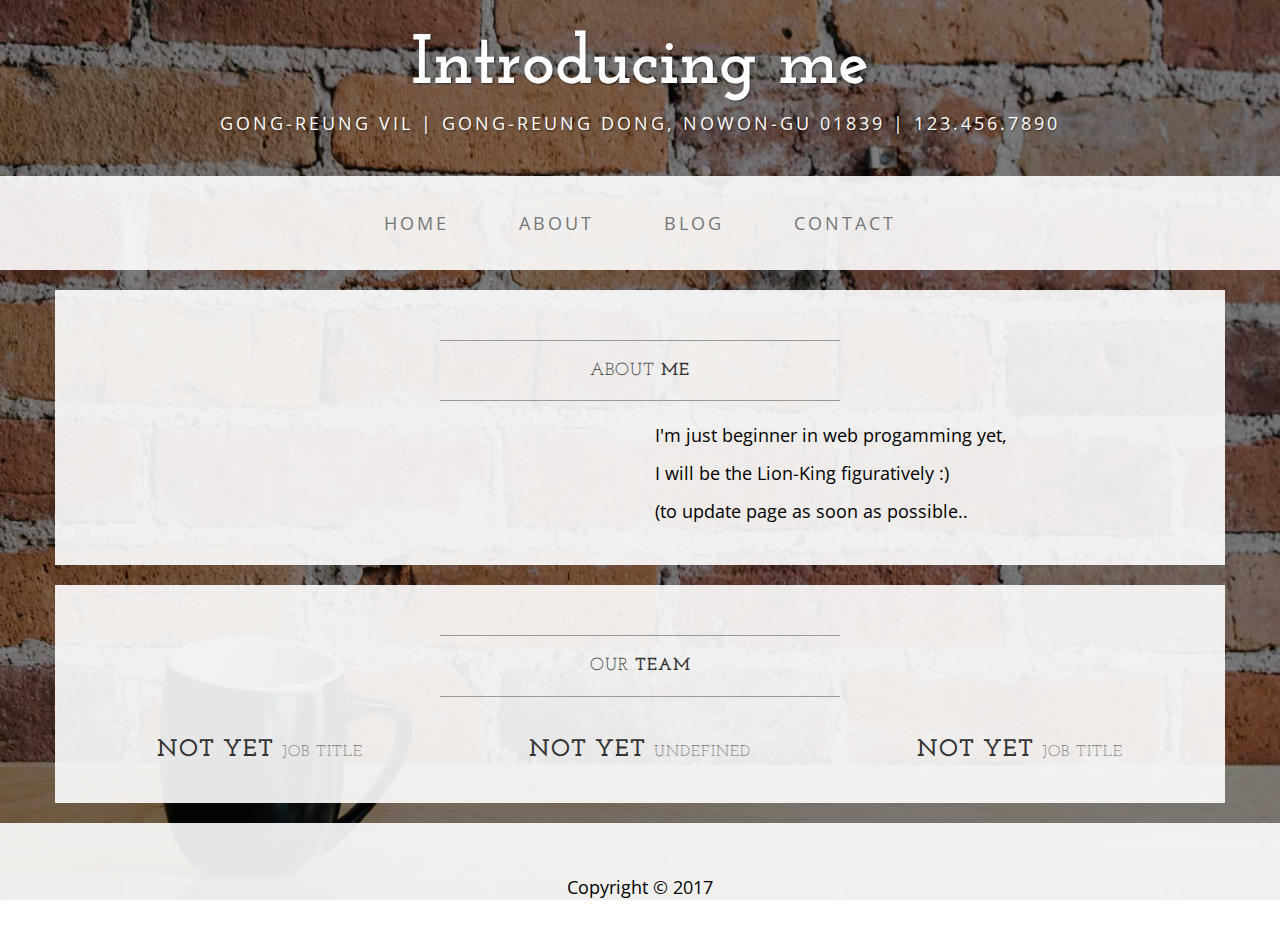
==== about.html @ f83a2f17 "first commit" ====
<!DOCTYPE html>
<html lang="en">

<head>

    <meta charset="utf-8">
    <meta http-equiv="X-UA-Compatible" content="IE=edge">
    <meta name="viewport" content="width=device-width, initial-scale=1">
    <meta name="description" content="">
    <meta name="author" content="">

    <title>About</title>

    <!-- Bootstrap Core CSS -->
    <link href="css/bootstrap.min.css" rel="stylesheet">

    <!-- Custom CSS -->
    <link href="css/business-casual.css" rel="stylesheet">

    <!-- Fonts -->
    <link href="https://fonts.googleapis.com/css?family=Open+Sans:300italic,400italic,600italic,700italic,800italic,400,300,600,700,800" rel="stylesheet" type="text/css">
    <link href="https://fonts.googleapis.com/css?family=Josefin+Slab:100,300,400,600,700,100italic,300italic,400italic,600italic,700italic" rel="stylesheet" type="text/css">

    <!-- HTML5 Shim and Respond.js IE8 support of HTML5 elements and media queries -->
    <!-- WARNING: Respond.js doesn't work if you view the page via file:// -->
    <!--[if lt IE 9]>
        <script src="https://oss.maxcdn.com/libs/html5shiv/3.7.0/html5shiv.js"></script>
        <script src="https://oss.maxcdn.com/libs/respond.js/1.4.2/respond.min.js"></script>
    <![endif]-->

</head>

<body>

    <div class="brand">Introducing me</div>
    <div class="address-bar">Gong-reung Vil | Gong-reung Dong, Nowon-Gu 01839 | 123.456.7890</div>

    <!-- Navigation -->
    <nav class="navbar navbar-default" role="navigation">
        <div class="container">
            <!-- Brand and toggle get grouped for better mobile display -->
            <div class="navbar-header">
                <button type="button" class="navbar-toggle" data-toggle="collapse" data-target="#bs-example-navbar-collapse-1">
                    <span class="sr-only">Toggle navigation</span>
                    <span class="icon-bar"></span>
                    <span class="icon-bar"></span>
                    <span class="icon-bar"></span>
                </button>
                <!-- navbar-brand is hidden on larger screens, but visible when the menu is collapsed -->
                <a class="navbar-brand" href="index.html">Business Casual</a>
            </div>
            <!-- Collect the nav links, forms, and other content for toggling -->
            <div class="collapse navbar-collapse" id="bs-example-navbar-collapse-1">
                <ul class="nav navbar-nav">
                    <li>
                        <a href="index.html">Home</a>
                    </li>
                    <li>
                        <a href="about.html">About</a>
                    </li>
                    <li>
                        <a href="blog.html">Blog</a>
                    </li>
                    <li>
                        <a href="contact.html">Contact</a>
                    </li>
                </ul>
            </div>
            <!-- /.navbar-collapse -->
        </div>
        <!-- /.container -->
    </nav>

    <div class="container">

        <div class="row">
            <div class="box">
                <div class="col-lg-12">
                    <hr>
                    <h2 class="intro-text text-center">About
                        <strong>ME</strong>
                    </h2>
                    <hr>
                </div>
                <div class="col-md-6">
                    <img class="img-responsive img-border-left" src="https://ae01.alicdn.com/kf/HTB1dZlzJpXXXXXFXpXXq6xXFXXXK/Lion-s-Mane-Dog-Hat-Dog-s-toy-like-lion-mane-hat-Stuffed-Plush-Toy-Hat.jpg" alt="">
                </div>
                <div class="col-md-6">
                    <p>I'm just beginner in web progamming yet,</p>
                    <p>I will be the Lion-King figuratively :)</p>
                    <p>(to update page as soon as possible..</p>
                </div>
                <div class="clearfix"></div>
            </div>
        </div>

        <div class="row">
            <div class="box">
                <div class="col-lg-12">
                    <hr>
                    <h2 class="intro-text text-center">Our
                        <strong>Team</strong>
                    </h2>
                    <hr>
                </div>
                <div class="col-sm-4 text-center">
                    <img class="img-responsive" src="http://placehold.it/750x450" alt="">
                    <h3>Not yet
                        <small>Job Title</small>
                    </h3>
                </div>
                <div class="col-sm-4 text-center">
                    <img class="img-responsive" src="http://placehold.it/750x450" alt="">
                    <h3>Not yet
                        <small>Undefined</small>
                    </h3>
                </div>
                <div class="col-sm-4 text-center">
                    <img class="img-responsive" src="http://placehold.it/750x450" alt="">
                    <h3>Not yet
                        <small>Job Title</small>
                    </h3>
                </div>
                <div class="clearfix"></div>
            </div>
        </div>

    </div>
    <!-- /.container -->

    <footer>
        <div class="container">
            <div class="row">
                <div class="col-lg-12 text-center">
                    <p>Copyright &copy; 2017</p>
                </div>
            </div>
        </div>
    </footer>

    <!-- jQuery -->
    <script src="js/jquery.js"></script>

    <!-- Bootstrap Core JavaScript -->
    <script src="js/bootstrap.min.js"></script>

</body>

</html>
---- css/business-casual.css ----
/*!
 * Start Bootstrap - Business Casual (http://startbootstrap.com/)
 * Copyright 2013-2016 Start Bootstrap
 * Licensed under MIT (https://github.com/BlackrockDigital/startbootstrap/blob/gh-pages/LICENSE)
 */

body {
    font-family: "Open Sans","Helvetica Neue",Helvetica,Arial,sans-serif;
    background: url('../img/bg.jpg') no-repeat center center fixed;
    -webkit-background-size: cover;
    -moz-background-size: cover;
    background-size: cover;
    -o-background-size: cover;
}

h1,
h2,
h3,
h4,
h5,
h6 {
    text-transform: uppercase;
    font-family: "Josefin Slab","Helvetica Neue",Helvetica,Arial,sans-serif;
    font-weight: 700;
    letter-spacing: 1px;
}

p {
    font-size: 1.25em;
    line-height: 1.6;
    color: #000;
}

hr {
    max-width: 400px;
    border-color: #999999;
}

.brand,
.address-bar {
    display: none;
}

.navbar-brand {
    text-transform: uppercase;
    font-weight: 900;
    letter-spacing: 2px;
}

.navbar-nav {
    text-transform: uppercase;
    font-weight: 400;
    letter-spacing: 3px;
}

.img-full {
    min-width: 100%;
}

.brand-before,
.brand-name {
    text-transform: capitalize;
}

.brand-before {
    margin: 15px 0;
}

.brand-name {
    margin: 0;
    font-size: 4em;
}

.tagline-divider {
    margin: 15px auto 3px;
    max-width: 250px;
    border-color: #999999;
}

.box {
    margin-bottom: 20px;
    padding: 30px 15px;
    background: #fff;
    background: rgba(255,255,255,0.9);
}

.intro-text {
    text-transform: uppercase;
    font-size: 1.25em;
    font-weight: 400;
    letter-spacing: 1px;
}

.img-border {
    float: none;
    margin: 0 auto 0;
    border: #999999 solid 1px;
}

.img-left {
    float: none;
    margin: 0 auto 0;
}

footer {
    background: #fff;
    background: rgba(255,255,255,0.9);
}

footer p {
    margin: 0;
    padding: 50px 0;
}

@media screen and (min-width:768px) {
    .brand {
        display: inherit;
        margin: 0;
        padding: 30px 0 10px;
        text-align: center;
        text-shadow: 1px 1px 2px rgba(0,0,0,0.5);
        font-family: "Josefin Slab","Helvetica Neue",Helvetica,Arial,sans-serif;
        font-size: 5em;
        font-weight: 700;
        line-height: normal;
        color: #fff;
    }

    .top-divider {
        margin-top: 0;
    }

    .img-left {
        float: left;
        margin-right: 25px;
    }

    .address-bar {
        display: inherit;
        margin: 0;
        padding: 0 0 40px;
        text-align: center;
        text-shadow: 1px 1px 2px rgba(0,0,0,0.5);
        text-transform: uppercase;
        font-size: 1.25em;
        font-weight: 400;
        letter-spacing: 3px;
        color: #fff;
    }

    .navbar {
        border-radius: 0;
    }

    .navbar-header {
        display: none;
    }

    .navbar {
        min-height: 0;
    }

    .navbar-default {
        border: none;
        background: #fff;
        background: rgba(255,255,255,0.9);
    }

    .nav>li>a {
        padding: 35px;
    }

    .navbar-nav>li>a {
        line-height: normal;
    }

    .navbar-nav {
        display: table;
        float: none;
        margin: 0 auto;
        table-layout: fixed;
        font-size: 1.25em;
    }
}

@media screen and (min-width:1200px) {
    .box:after {
        content: '';
        display: table;
        clear: both;
    }
}
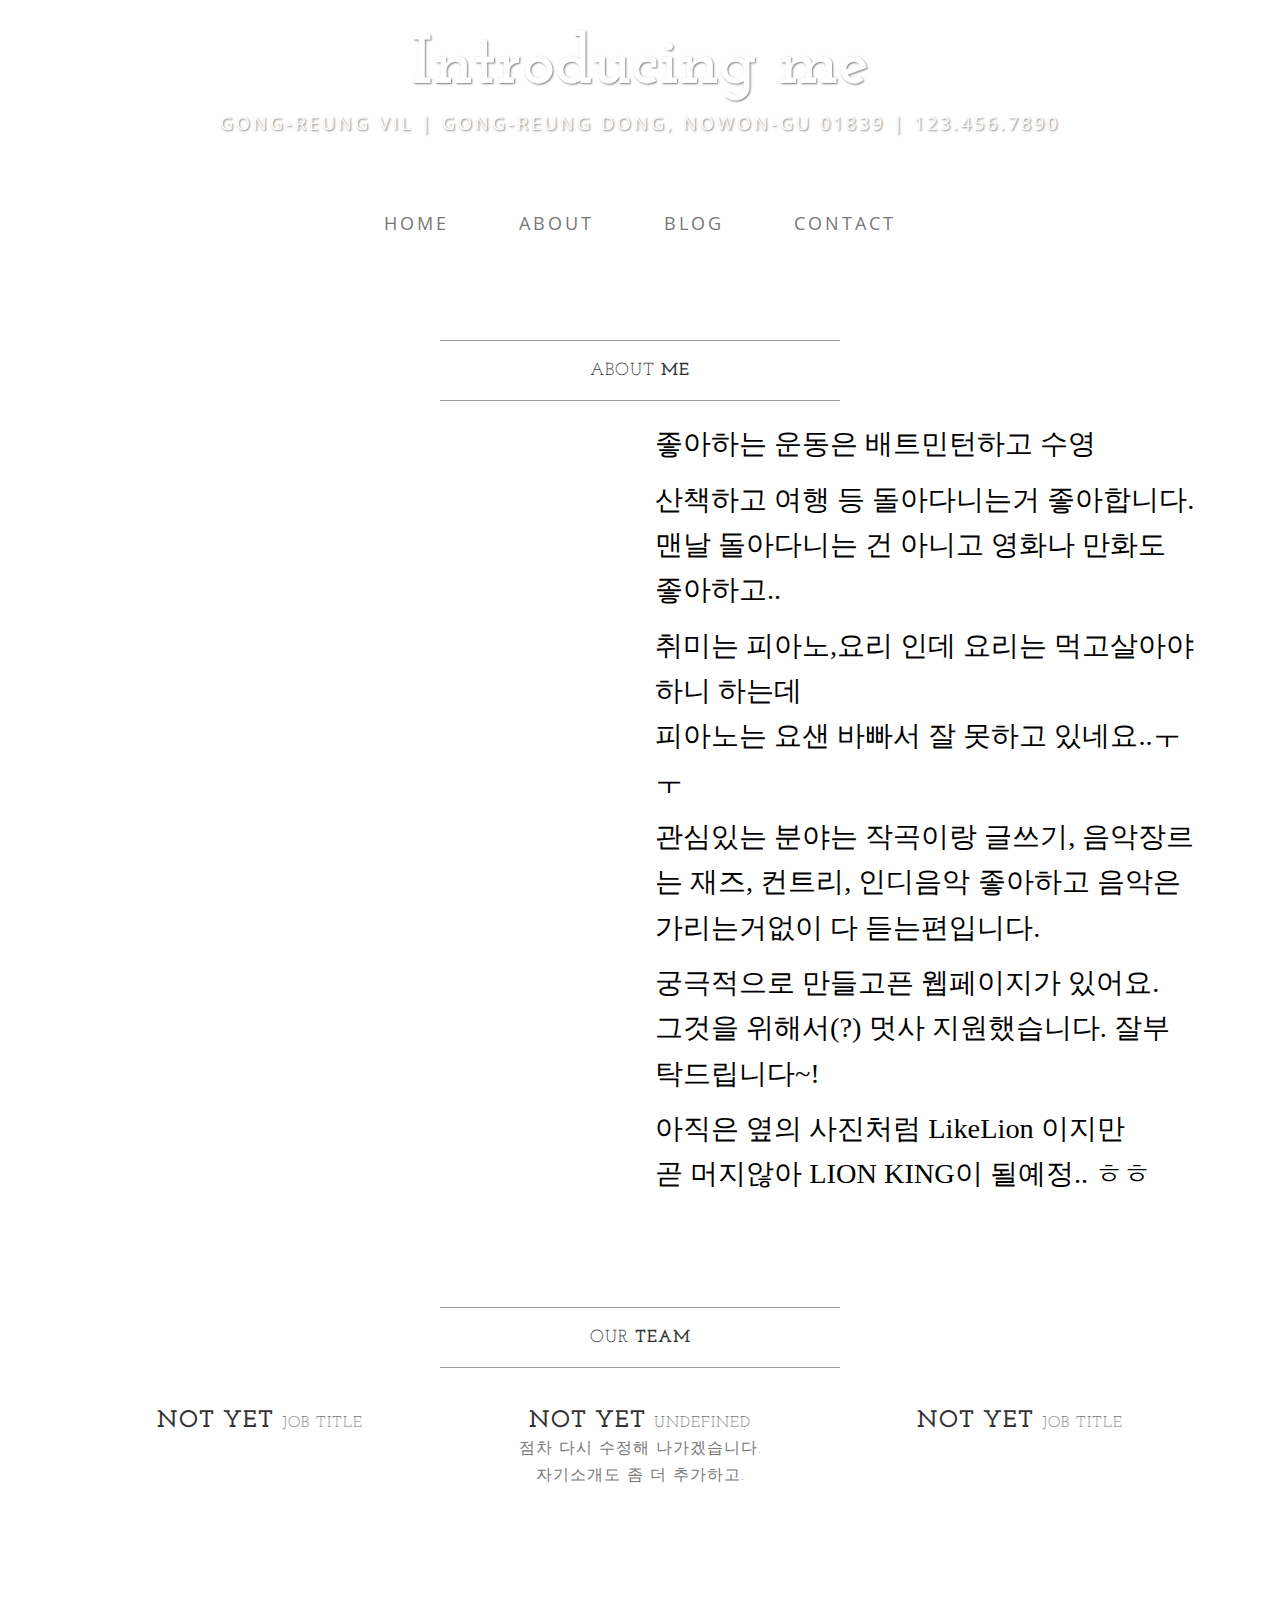
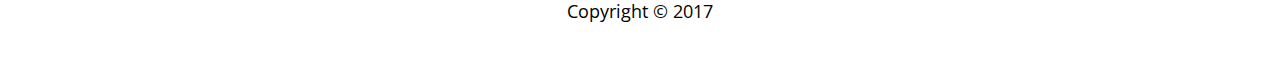
==== commit 500b2dbc: "여러가지 수정 글씨 폰트 추가 , 자기소개 수정 등 git 확인" ====
--- a/about.html
+++ b/about.html
@@ -86,9 +86,13 @@
                     <img class="img-responsive img-border-left" src="https://ae01.alicdn.com/kf/HTB1dZlzJpXXXXXFXpXXq6xXFXXXK/Lion-s-Mane-Dog-Hat-Dog-s-toy-like-lion-mane-hat-Stuffed-Plush-Toy-Hat.jpg" alt="">
                 </div>
                 <div class="col-md-6">
-                    <p>I'm just beginner in web progamming yet,</p>
-                    <p>I will be the Lion-King figuratively :)</p>
-                    <p>(to update page as soon as possible..</p>
+                    <p style="font-family:Nanum Pen Script; font-size:28.35px;">좋아하는 운동은 배트민턴하고 수영</p>
+                    <p style="font-family:Nanum Pen Script; font-size:28.35px;">산책하고 여행 등 돌아다니는거 좋아합니다. <br>맨날 돌아다니는 건 아니고 영화나 만화도 좋아하고..</p>
+                    <p style="font-family:Nanum Pen Script; font-size:28.35px;">취미는 피아노,요리 인데 요리는 먹고살아야하니 하는데 <br>피아노는 요샌 바빠서 잘 못하고 있네요..ㅜㅜ</p>
+                    <p style="font-family:Nanum Pen Script; font-size:28.35px;">관심있는 분야는 작곡이랑 글쓰기, 음악장르는 재즈, 컨트리, 인디음악 좋아하고 음악은 가리는거없이 다 듣는편입니다.</p>
+                    <p style="font-family:Nanum Pen Script; font-size:28.35px;">궁극적으로 만들고픈 웹페이지가 있어요. <br>그것을 위해서(?) 멋사 지원했습니다. 잘부탁드립니다~!</p>
+                    <p style="font-family:Nanum Pen Script; font-size:28.35px;">아직은 옆의 사진처럼 LikeLion 이지만 <br>곧 머지않아 LION KING이 될예정.. ㅎㅎ</p>
+                    
                 </div>
                 <div class="clearfix"></div>
             </div>
@@ -112,7 +116,7 @@
                 <div class="col-sm-4 text-center">
                     <img class="img-responsive" src="http://placehold.it/750x450" alt="">
                     <h3>Not yet
-                        <small>Undefined</small>
+                        <small>Undefined<br>점차 다시 수정해 나가겠습니다. <br>자기소개도 좀 더 추가하고.</small>
                     </h3>
                 </div>
                 <div class="col-sm-4 text-center">
--- a/css/business-casual.css
+++ b/css/business-casual.css
@@ -3,10 +3,11 @@
  * Copyright 2013-2016 Start Bootstrap
  * Licensed under MIT (https://github.com/BlackrockDigital/startbootstrap/blob/gh-pages/LICENSE)
  */
-
+@import url(http://fonts.googleapis.com/earlyaccess/nanumpenscript.css);
+@import url(http://fonts.googleapis.com/earlyaccess/notosanskr.css);
 body {
     font-family: "Open Sans","Helvetica Neue",Helvetica,Arial,sans-serif;
-    background: url('../img/bg.jpg') no-repeat center center fixed;
+    /*background: url('../img/') no-repeat center center fixed;*/
     -webkit-background-size: cover;
     -moz-background-size: cover;
     background-size: cover;
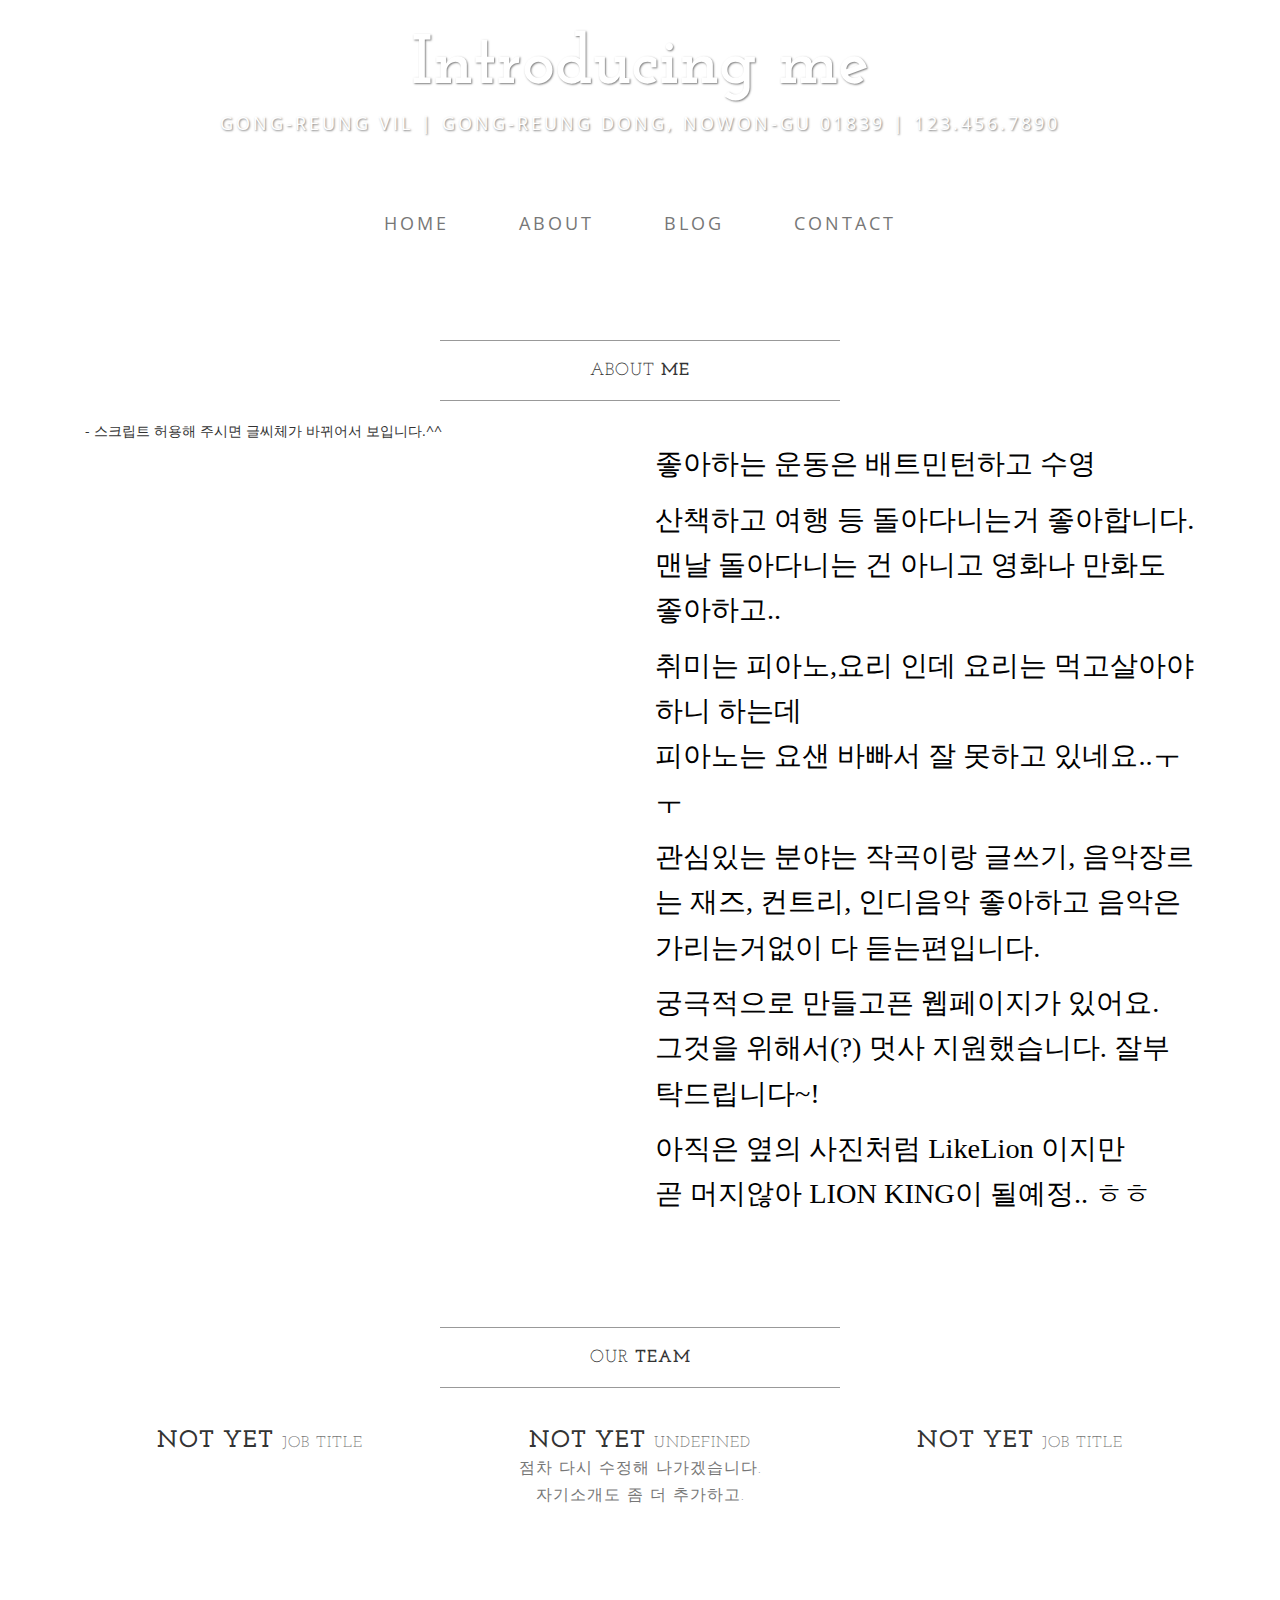
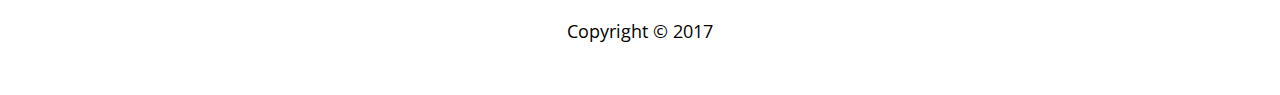
==== commit da19c404: "스크립트 허용하도록 참고문구 넣음 부탁드립니당~!" ====
--- a/about.html
+++ b/about.html
@@ -79,8 +79,11 @@
                     <hr>
                     <h2 class="intro-text text-center">About
                         <strong>ME</strong>
+                        
                     </h2>
+                    
                     <hr>
+                    - 스크립트 허용해 주시면 글씨체가 바뀌어서 보입니다.^^
                 </div>
                 <div class="col-md-6">
                     <img class="img-responsive img-border-left" src="https://ae01.alicdn.com/kf/HTB1dZlzJpXXXXXFXpXXq6xXFXXXK/Lion-s-Mane-Dog-Hat-Dog-s-toy-like-lion-mane-hat-Stuffed-Plush-Toy-Hat.jpg" alt="">
--- a/css/business-casual.css
+++ b/css/business-casual.css
@@ -5,6 +5,7 @@
  */
 @import url(http://fonts.googleapis.com/earlyaccess/nanumpenscript.css);
 @import url(http://fonts.googleapis.com/earlyaccess/notosanskr.css);
+
 body {
     font-family: "Open Sans","Helvetica Neue",Helvetica,Arial,sans-serif;
     /*background: url('../img/') no-repeat center center fixed;*/
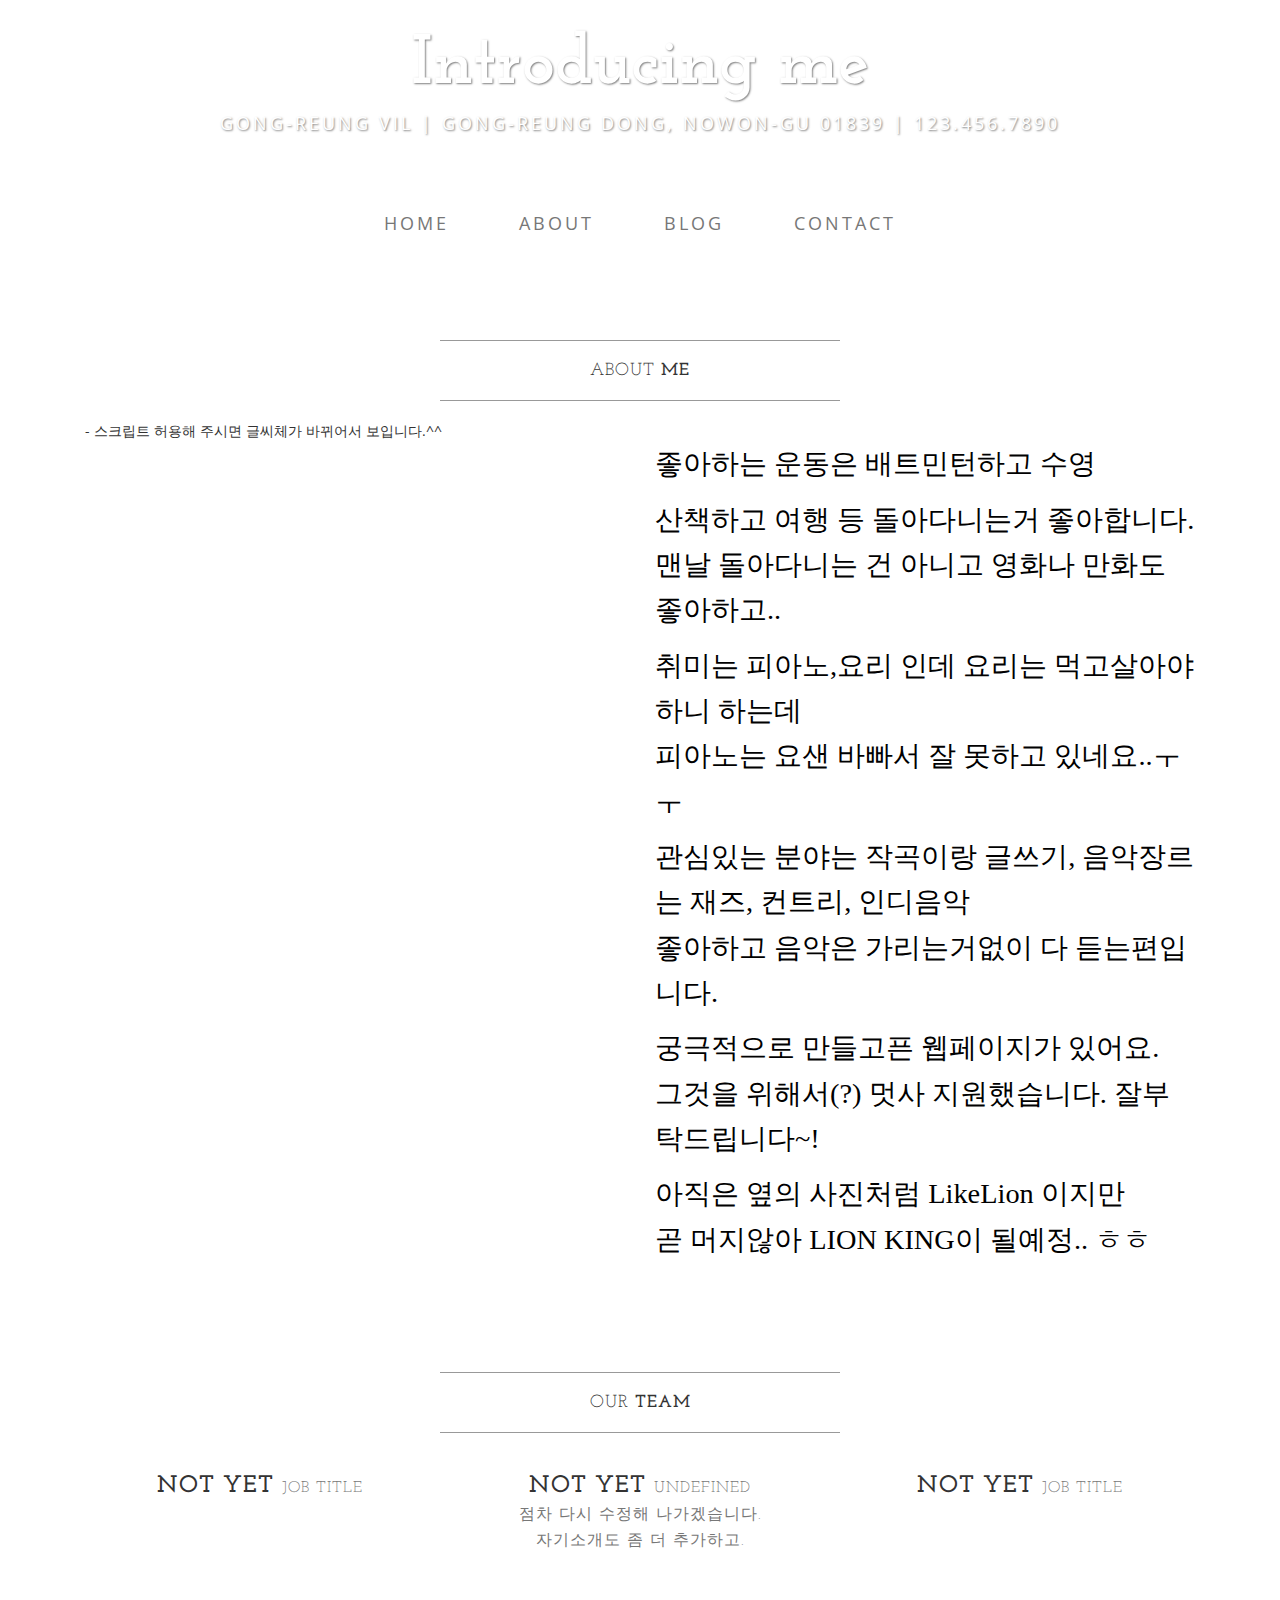
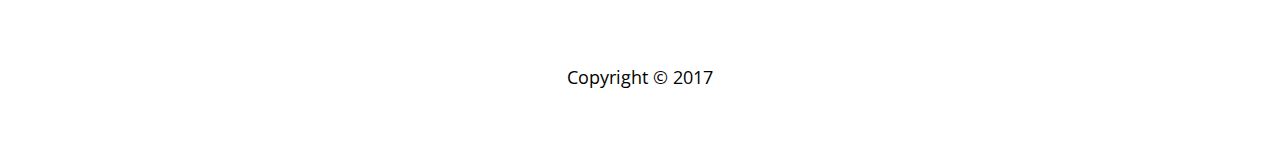
==== commit fab10794: "사소한 띄어쓰기.." ====
--- a/about.html
+++ b/about.html
@@ -92,7 +92,7 @@
                     <p style="font-family:Nanum Pen Script; font-size:28.35px;">좋아하는 운동은 배트민턴하고 수영</p>
                     <p style="font-family:Nanum Pen Script; font-size:28.35px;">산책하고 여행 등 돌아다니는거 좋아합니다. <br>맨날 돌아다니는 건 아니고 영화나 만화도 좋아하고..</p>
                     <p style="font-family:Nanum Pen Script; font-size:28.35px;">취미는 피아노,요리 인데 요리는 먹고살아야하니 하는데 <br>피아노는 요샌 바빠서 잘 못하고 있네요..ㅜㅜ</p>
-                    <p style="font-family:Nanum Pen Script; font-size:28.35px;">관심있는 분야는 작곡이랑 글쓰기, 음악장르는 재즈, 컨트리, 인디음악 좋아하고 음악은 가리는거없이 다 듣는편입니다.</p>
+                    <p style="font-family:Nanum Pen Script; font-size:28.35px;">관심있는 분야는 작곡이랑 글쓰기, 음악장르는 재즈, 컨트리, 인디음악<br>좋아하고 음악은 가리는거없이 다 듣는편입니다.</p>
                     <p style="font-family:Nanum Pen Script; font-size:28.35px;">궁극적으로 만들고픈 웹페이지가 있어요. <br>그것을 위해서(?) 멋사 지원했습니다. 잘부탁드립니다~!</p>
                     <p style="font-family:Nanum Pen Script; font-size:28.35px;">아직은 옆의 사진처럼 LikeLion 이지만 <br>곧 머지않아 LION KING이 될예정.. ㅎㅎ</p>
                     
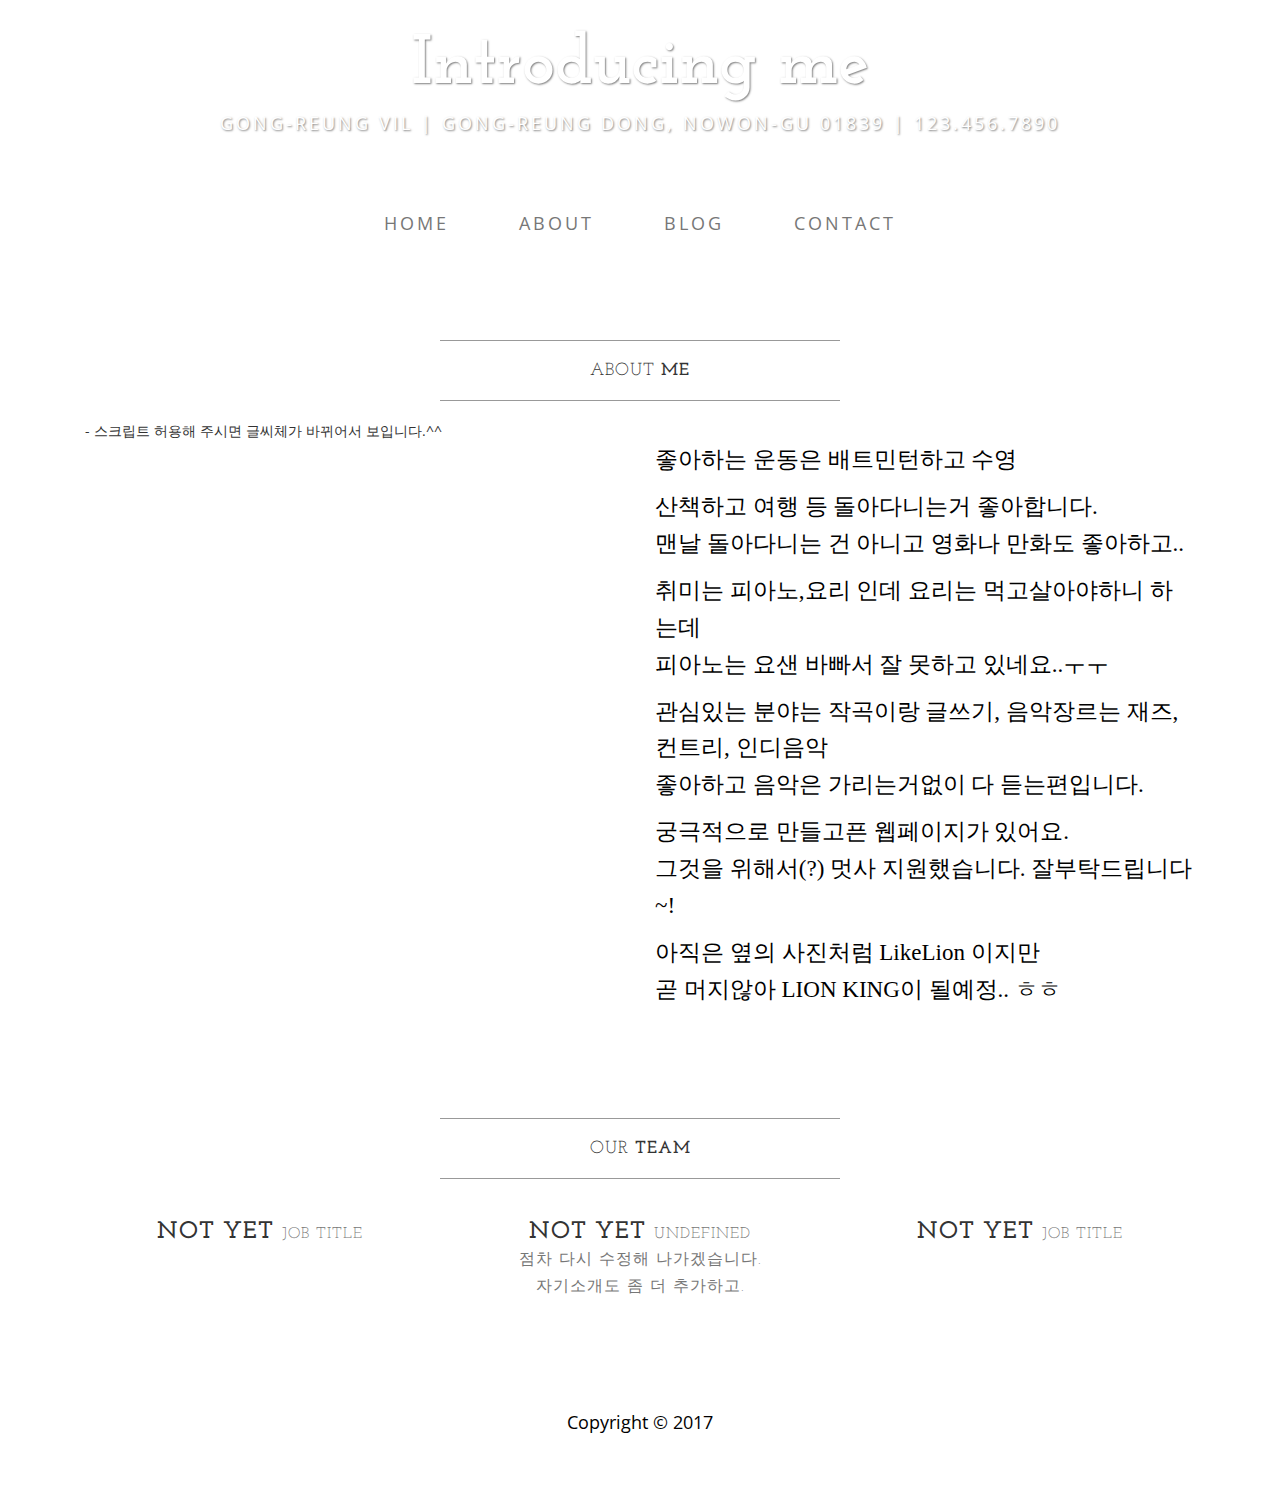
==== commit 990e1bf1: "반응형으로 우선 간단하게 업데이트 및 여러 자잘한 수정들 글씨 폰트 등" ====
--- a/about.html
+++ b/about.html
@@ -85,17 +85,17 @@
                     <hr>
                     - 스크립트 허용해 주시면 글씨체가 바뀌어서 보입니다.^^
                 </div>
-                <div class="col-md-6">
+                <div class="col-md-6 ">
                     <img class="img-responsive img-border-left" src="https://ae01.alicdn.com/kf/HTB1dZlzJpXXXXXFXpXXq6xXFXXXK/Lion-s-Mane-Dog-Hat-Dog-s-toy-like-lion-mane-hat-Stuffed-Plush-Toy-Hat.jpg" alt="">
                 </div>
-                <div class="col-md-6">
-                    <p style="font-family:Nanum Pen Script; font-size:28.35px;">좋아하는 운동은 배트민턴하고 수영</p>
-                    <p style="font-family:Nanum Pen Script; font-size:28.35px;">산책하고 여행 등 돌아다니는거 좋아합니다. <br>맨날 돌아다니는 건 아니고 영화나 만화도 좋아하고..</p>
-                    <p style="font-family:Nanum Pen Script; font-size:28.35px;">취미는 피아노,요리 인데 요리는 먹고살아야하니 하는데 <br>피아노는 요샌 바빠서 잘 못하고 있네요..ㅜㅜ</p>
-                    <p style="font-family:Nanum Pen Script; font-size:28.35px;">관심있는 분야는 작곡이랑 글쓰기, 음악장르는 재즈, 컨트리, 인디음악<br>좋아하고 음악은 가리는거없이 다 듣는편입니다.</p>
-                    <p style="font-family:Nanum Pen Script; font-size:28.35px;">궁극적으로 만들고픈 웹페이지가 있어요. <br>그것을 위해서(?) 멋사 지원했습니다. 잘부탁드립니다~!</p>
-                    <p style="font-family:Nanum Pen Script; font-size:28.35px;">아직은 옆의 사진처럼 LikeLion 이지만 <br>곧 머지않아 LION KING이 될예정.. ㅎㅎ</p>
-                    
+                <div class="col-md-6 ">
+                    <p style="font-family:Nanum Pen Script; font-size:1.8vmax;">좋아하는 운동은 배트민턴하고 수영</p>
+                    <p style="font-family:Nanum Pen Script; font-size:1.8vmax;">산책하고 여행 등 돌아다니는거 좋아합니다. <br>맨날 돌아다니는 건 아니고 영화나 만화도 좋아하고..</p>
+                    <p style="font-family:Nanum Pen Script; font-size:1.8vmax;">취미는 피아노,요리 인데 요리는 먹고살아야하니 하는데 <br>피아노는 요샌 바빠서 잘 못하고 있네요..ㅜㅜ</p>
+                    <p style="font-family:Nanum Pen Script; font-size:1.8vmax;">관심있는 분야는 작곡이랑 글쓰기, 음악장르는 재즈, 컨트리, 인디음악<br>좋아하고 음악은 가리는거없이 다 듣는편입니다.</p>
+                    <p style="font-family:Nanum Pen Script; font-size:1.8vmax;">궁극적으로 만들고픈 웹페이지가 있어요. <br>그것을 위해서(?) 멋사 지원했습니다. 잘부탁드립니다~!</p>
+                    <p style="font-family:Nanum Pen Script; font-size:1.8vmax;">아직은 옆의 사진처럼 LikeLion 이지만 <br>곧 머지않아 LION KING이 될예정.. ㅎㅎ</p>
+                    <!--28.35px;  vw  vmax rem em-->
                 </div>
                 <div class="clearfix"></div>
             </div>
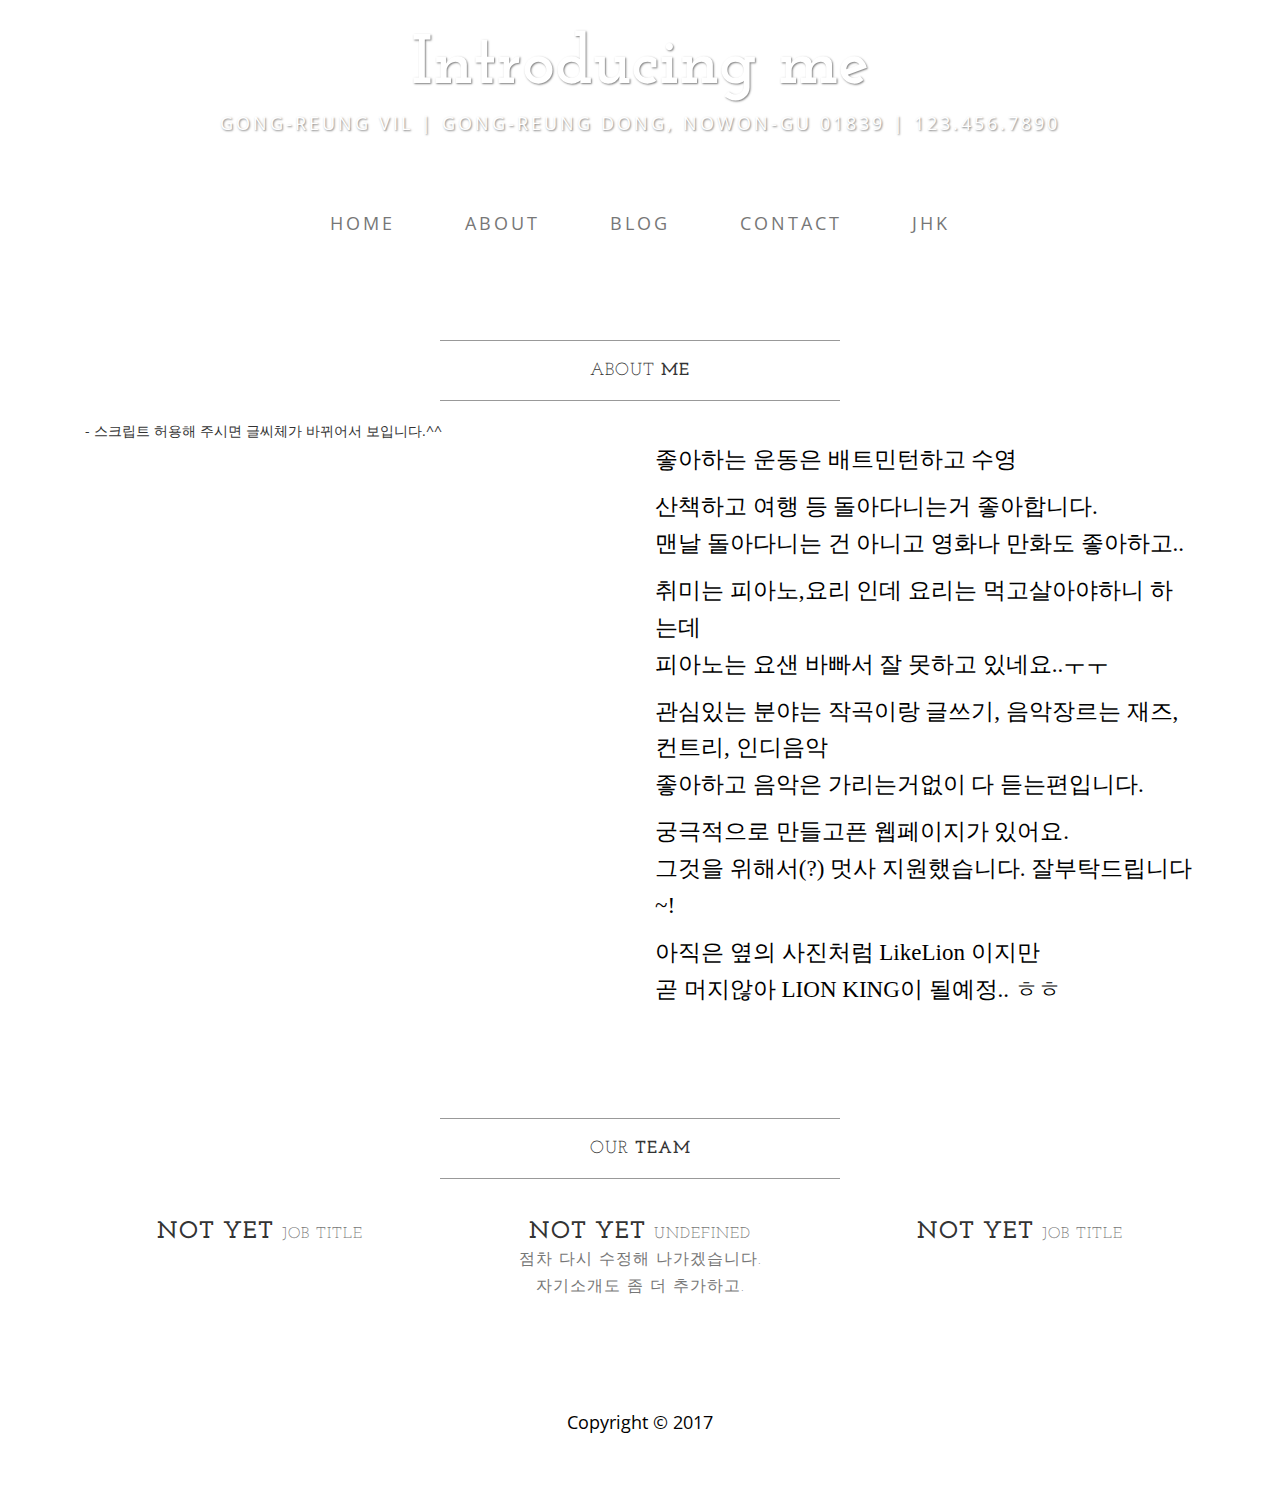
==== commit de06f4da: "갖가지 자잘한 추가 수정 작업" ====
--- a/about.html
+++ b/about.html
@@ -47,7 +47,7 @@
                     <span class="icon-bar"></span>
                 </button>
                 <!-- navbar-brand is hidden on larger screens, but visible when the menu is collapsed -->
-                <a class="navbar-brand" href="index.html">Business Casual</a>
+                <a class="navbar-brand" href="index.html">IntroPage</a>
             </div>
             <!-- Collect the nav links, forms, and other content for toggling -->
             <div class="collapse navbar-collapse" id="bs-example-navbar-collapse-1">
@@ -63,6 +63,9 @@
                     </li>
                     <li>
                         <a href="contact.html">Contact</a>
+                    </li>
+                    <li>
+                        <a href="jhk.html">JHK</a>
                     </li>
                 </ul>
             </div>
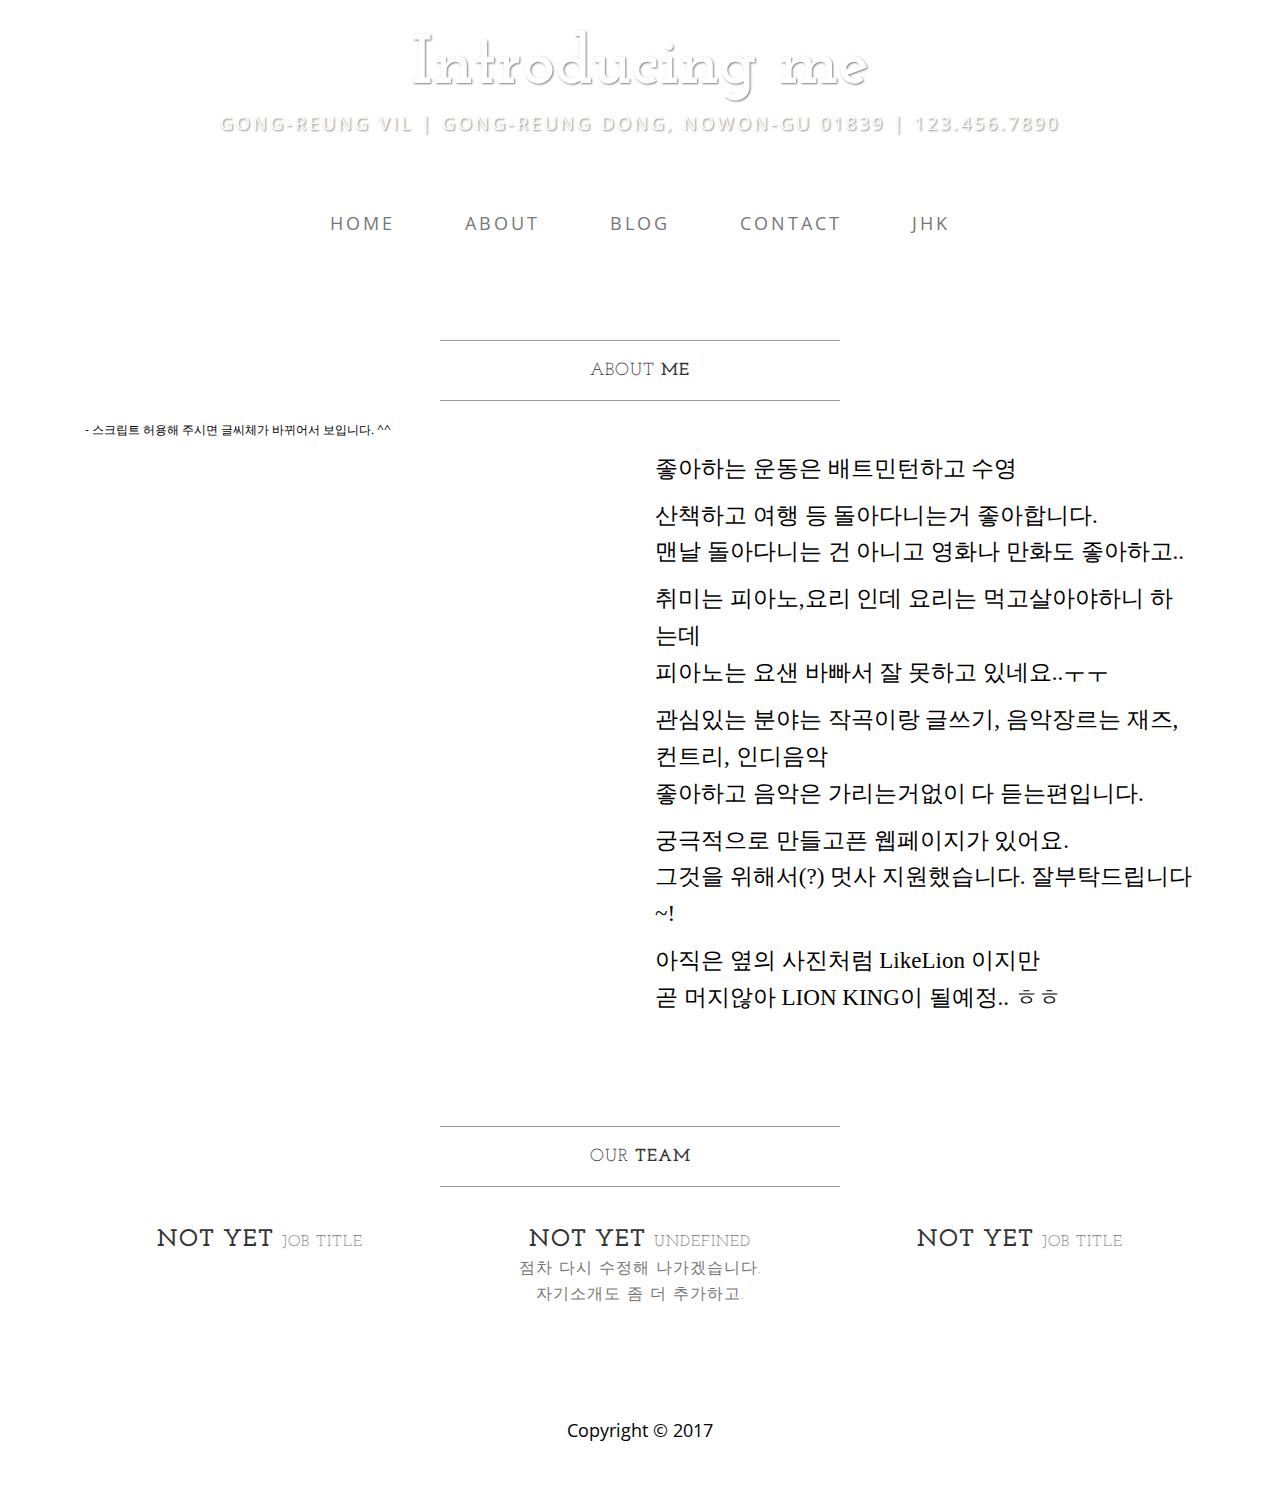
==== commit 636f5b6a: "너무 자주 바꾸나 작은 오류 수정- 모바일 페이지" ====
--- a/about.html
+++ b/about.html
@@ -86,7 +86,8 @@
                     </h2>
                     
                     <hr>
-                    - 스크립트 허용해 주시면 글씨체가 바뀌어서 보입니다.^^
+                   <p style="font-size:.9vw;">- 스크립트 허용해 주시면 글씨체가 바뀌어서 보입니다. ^^</p>
+                   <!--원래 태그 없이 그냥 글씨만 넣었었음. 그랬더니 모바일에서 줄바뀜 생겨서 수정-->
                 </div>
                 <div class="col-md-6 ">
                     <img class="img-responsive img-border-left" src="https://ae01.alicdn.com/kf/HTB1dZlzJpXXXXXFXpXXq6xXFXXXK/Lion-s-Mane-Dog-Hat-Dog-s-toy-like-lion-mane-hat-Stuffed-Plush-Toy-Hat.jpg" alt="">
